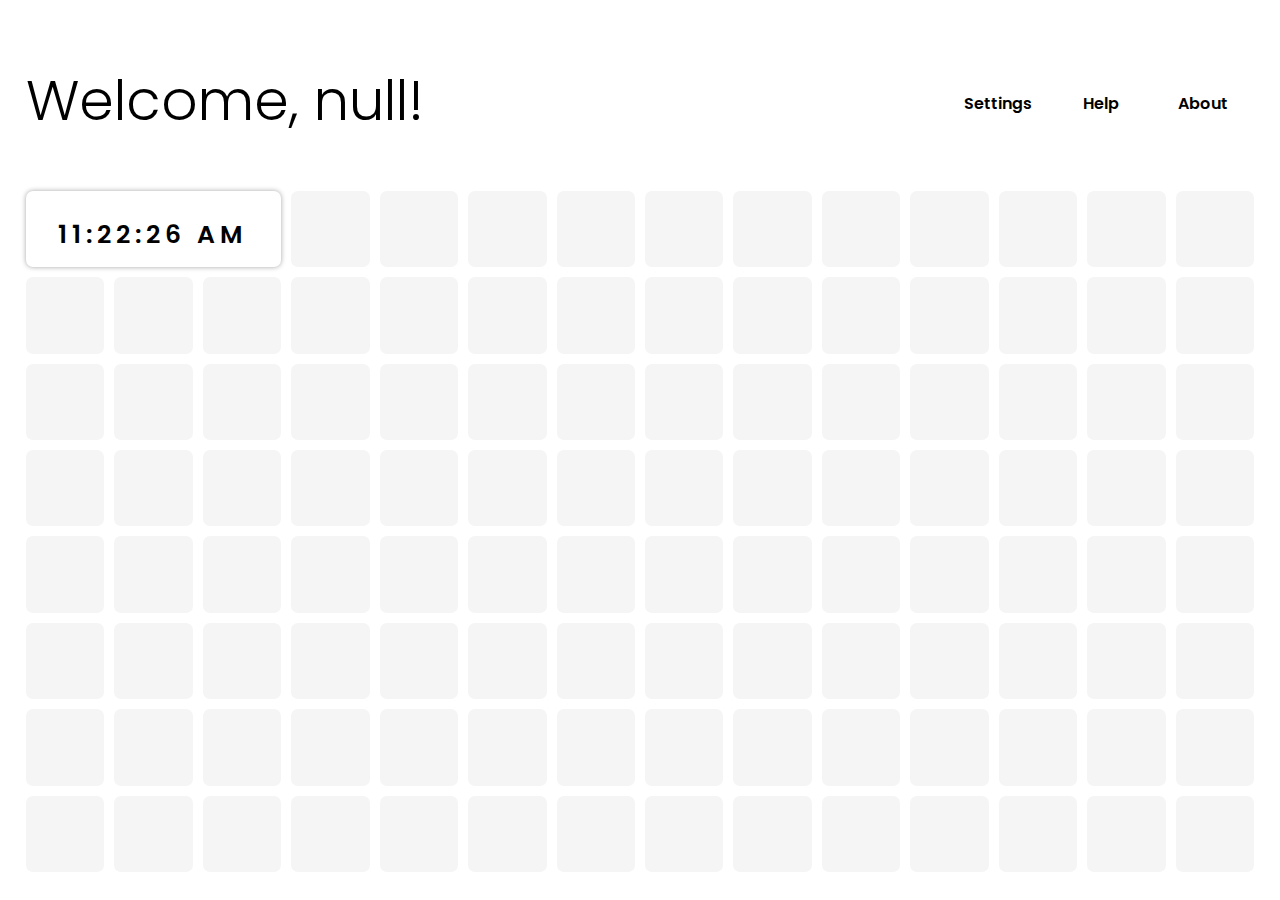
==== main.html @ 154bbff2 "Create main.html" ====
<!DOCTYPE html>
<html lang="en">

    <head>
        <meta charset="UTF-8">
        <meta name="viewport" content="width=device-width, initial-scale=1.0">
        <link rel="icon" href="./img/icon.png">

        <title>Hub</title>
        <link rel="stylesheet" href="https://stackpath.bootstrapcdn.com/bootstrap/4.3.1/css/bootstrap.min.css" integrity="sha384-ggOyR0iXCbMQv3Xipma34MD+dH/1fQ784/j6cY/iJTQUOhcWr7x9JvoRxT2MZw1T" crossorigin="anonymous">
        <link href="https://fonts.googleapis.com/css2?family=Poppins:wght@400;500;600;700&display=swap" rel="stylesheet">
        <link rel="stylesheet" href="./css/style.css">
    </head>

    <!-- body onload="outputName()" -->
    <body onload="initialize()">
        <div class="home">
            <header class="header">
                <div>
                    <h1 class="display-4" id="outputText"></h1>
                </div>
                
                <div class="menu">
                    <!-- Add settings menu -->
                    <a href="#" id="open-settings">Settings</a>
                    <a href="#" onclick="openhelp()">Help</a>
                    <a href="./about.html">About</a>
                </div>

            </header>
            
            <div class="bg-modal" id="settings-modal">
                <div class="modal-content">
                    <div class="close" id="settings-close">+</div>
    
                    <form action="">

                        <div class="center-align">
                            <div class="color-button-size">
                                <h3>Colours</h3>
                                <button type="button" class="btn btn-primary" id="forest-green"></button>
                                <button type="button" class="btn btn-primary" id="lime"></button>
                                <button type="button" class="btn btn-primary" id="turquoise"></button>
                                <button type="button" class="btn btn-primary" id="sky-blue"></button>
                                <button type="button" class="btn btn-primary" id="pink"></button>
                                <button type="button" class="btn btn-primary" id="purple"></button>
                                <button type="button" class="btn btn-primary" id="red"></button>
                                <button type="button" class="btn btn-primary" id="light-mode"><img class="icons" src="img/sun.png"></button>
                                <button type="button" class="btn btn-primary" id="dark-mode"><img class="icons" src="img/moon.png"></button>
                            </div>
                        </div>
                        
                        <br>

                        <div class="center-align">
                            <div class="changeName">
                                <h3>Want to Change your Name?</h3>
                                <input class="p-1" id="name" type="text" placeholder="Your Name" style="text-align: center !important">
                                <br>
                                <button class="btn btn-outline-dark" id="setName" onclick="resetName()">Set Name</button>
                                
                            </div>
                        </div>
                        
                    </form>

                </div> 
            </div>


            <!-- help button, need to add pictures-->
    <div class="bg-modal" id="help">
        <div class="modal-content">
            <p class="close" onclick="closehelp()">+</p>
    
            <h1 class="display-5">Help</h1>
            <br>
            <img src="./img/unknown-1.png" alt="back to hub picture" width="100" height="40">
            <p>To get back to your hub, click the "Back To Hub" button on the top right</p>
            <img src="./img/unknown.png" alt="Home picture" width="100" height="40">
            <p>To get back home, click the "Home" button on the top right</p>
            <img src="./img/unknown-2.png" alt="add widget" width="400" height="400">
            <p>To add a widget, click an empty space on the Hub page and fill out the form!</p>
    
        </div>
    </div>
            <!--
            <button type="button" data-toggle="modal" data-target="popupForm">Settings</button>

            <div id="popupForm" tabindex="-1" role="dialong">
                
            </div>
            -->
            <!--
            <div class=popupForm id="settingsMenu">
                <form action=" ">
                    <h2>Settings</h2>
                    <input type="text" placeholder="hello">
                    <button onclick="applySettings()">Apply Changes</button>
                </form>
            </div>
            -->
            
            <div class="grid" id="widget-grid">
                <div id="time-weather" class="clock widget" onload="showTimeWeather()"></div>
                <div class="widget empty-widget" onclick="addNew(0)"></div>
                <div class="widget empty-widget" onclick="addNew(1)"></div>
                <div class="widget empty-widget" onclick="addNew(2)"></div>
                <div class="widget empty-widget" onclick="addNew(3)"></div>
                <div class="widget empty-widget" onclick="addNew(4)"></div>
                <div class="widget empty-widget" onclick="addNew(5)"></div>
                <div class="widget empty-widget" onclick="addNew(6)"></div>
                <div class="widget empty-widget" onclick="addNew(7)"></div>
                <div class="widget empty-widget" onclick="addNew(8)"></div>
                <div class="widget empty-widget" onclick="addNew(9)"></div>
                <div class="widget empty-widget" onclick="addNew(10)"></div>
                <div class="widget empty-widget" onclick="addNew(11)"></div>
                <div class="widget empty-widget" onclick="addNew(12)"></div>
                <div class="widget empty-widget" onclick="addNew(13)"></div>
                <div class="widget empty-widget" onclick="addNew(14)"></div>
                <div class="widget empty-widget" onclick="addNew(15)"></div>
                <div class="widget empty-widget" onclick="addNew(16)"></div>
                <div class="widget empty-widget" onclick="addNew(17)"></div>
                <div class="widget empty-widget" onclick="addNew(18)"></div>
                <div class="widget empty-widget" onclick="addNew(19)"></div>
                <div class="widget empty-widget" onclick="addNew(20)"></div>
                <div class="widget empty-widget" onclick="addNew(21)"></div>
                <div class="widget empty-widget" onclick="addNew(22)"></div>
                <div class="widget empty-widget" onclick="addNew(23)"></div>
                <div class="widget empty-widget" onclick="addNew(24)"></div>
                <div class="widget empty-widget" onclick="addNew(25)"></div>
                <div class="widget empty-widget" onclick="addNew(26)"></div>
                <div class="widget empty-widget" onclick="addNew(27)"></div>
                <div class="widget empty-widget" onclick="addNew(28)"></div>
                <div class="widget empty-widget" onclick="addNew(29)"></div>
                <div class="widget empty-widget" onclick="addNew(30)"></div>
                <div class="widget empty-widget" onclick="addNew(31)"></div>
                <div class="widget empty-widget" onclick="addNew(32)"></div>
                <div class="widget empty-widget" onclick="addNew(33)"></div>
                <div class="widget empty-widget" onclick="addNew(34)"></div>
                <div class="widget empty-widget" onclick="addNew(35)"></div>
                <div class="widget empty-widget" onclick="addNew(36)"></div>
                <div class="widget empty-widget" onclick="addNew(37)"></div>
                <div class="widget empty-widget" onclick="addNew(38)"></div>
                <div class="widget empty-widget" onclick="addNew(39)"></div>
                <div class="widget empty-widget" onclick="addNew(40)"></div>
                <div class="widget empty-widget" onclick="addNew(41)"></div>
                <div class="widget empty-widget" onclick="addNew(42)"></div>
                <div class="widget empty-widget" onclick="addNew(43)"></div>
                <div class="widget empty-widget" onclick="addNew(44)"></div>
                <div class="widget empty-widget" onclick="addNew(45)"></div>
                <div class="widget empty-widget" onclick="addNew(46)"></div>
                <div class="widget empty-widget" onclick="addNew(47)"></div>
                <div class="widget empty-widget" onclick="addNew(48)"></div>
                <div class="widget empty-widget" onclick="addNew(49)"></div>
                <div class="widget empty-widget" onclick="addNew(50)"></div>
                <div class="widget empty-widget" onclick="addNew(51)"></div>
                <div class="widget empty-widget" onclick="addNew(52)"></div>
                <div class="widget empty-widget" onclick="addNew(53)"></div>
                <div class="widget empty-widget" onclick="addNew(54)"></div>
                <div class="widget empty-widget" onclick="addNew(55)"></div>
                <div class="widget empty-widget" onclick="addNew(56)"></div>
                <div class="widget empty-widget" onclick="addNew(57)"></div>
                <div class="widget empty-widget" onclick="addNew(58)"></div>
                <div class="widget empty-widget" onclick="addNew(59)"></div>
                <div class="widget empty-widget" onclick="addNew(60)"></div>
                <div class="widget empty-widget" onclick="addNew(61)"></div>
                <div class="widget empty-widget" onclick="addNew(62)"></div>
                <div class="widget empty-widget" onclick="addNew(63)"></div>
                <div class="widget empty-widget" onclick="addNew(64)"></div>
                <div class="widget empty-widget" onclick="addNew(65)"></div>
                <div class="widget empty-widget" onclick="addNew(66)"></div>
                <div class="widget empty-widget" onclick="addNew(67)"></div>
                <div class="widget empty-widget" onclick="addNew(68)"></div>
                <div class="widget empty-widget" onclick="addNew(69)"></div>
                <div class="widget empty-widget" onclick="addNew(70)"></div>
                <div class="widget empty-widget" onclick="addNew(71)"></div>
                <div class="widget empty-widget" onclick="addNew(72)"></div>
                <div class="widget empty-widget" onclick="addNew(73)"></div>
                <div class="widget empty-widget" onclick="addNew(74)"></div>
                <div class="widget empty-widget" onclick="addNew(75)"></div>
                <div class="widget empty-widget" onclick="addNew(76)"></div>
                <div class="widget empty-widget" onclick="addNew(77)"></div>
                <div class="widget empty-widget" onclick="addNew(78)"></div>
                <div class="widget empty-widget" onclick="addNew(79)"></div>
                <div class="widget empty-widget" onclick="addNew(80)"></div>
                <div class="widget empty-widget" onclick="addNew(81)"></div>
                <div class="widget empty-widget" onclick="addNew(82)"></div>
                <div class="widget empty-widget" onclick="addNew(83)"></div>
                <div class="widget empty-widget" onclick="addNew(84)"></div>
                <div class="widget empty-widget" onclick="addNew(85)"></div>
                <div class="widget empty-widget" onclick="addNew(86)"></div>
                <div class="widget empty-widget" onclick="addNew(87)"></div>
                <div class="widget empty-widget" onclick="addNew(88)"></div>
                <div class="widget empty-widget" onclick="addNew(89)"></div>
                <div class="widget empty-widget" onclick="addNew(90)"></div>
                <div class="widget empty-widget" onclick="addNew(91)"></div>
                <div class="widget empty-widget" onclick="addNew(92)"></div>
                <div class="widget empty-widget" onclick="addNew(93)"></div>
                <div class="widget empty-widget" onclick="addNew(94)"></div>
                <div class="widget empty-widget" onclick="addNew(95)"></div>
                <div class="widget empty-widget" onclick="addNew(96)"></div>
                <div class="widget empty-widget" onclick="addNew(97)"></div>
                <div class="widget empty-widget" onclick="addNew(98)"></div>
                <div class="widget empty-widget" onclick="addNew(99)"></div>
                <div class="widget empty-widget" onclick="addNew(100)"></div>
                <div class="widget empty-widget" onclick="addNew(101)"></div>
                <div class="widget empty-widget" onclick="addNew(101)"></div>
                <div class="widget empty-widget" onclick="addNew(102)"></div>
                <div class="widget empty-widget" onclick="addNew(103)"></div>
                <div class="widget empty-widget" onclick="addNew(104)"></div>
                <div class="widget empty-widget" onclick="addNew(105)"></div>
                <div class="widget empty-widget" onclick="addNew(106)"></div>
                <div class="widget empty-widget" onclick="addNew(107)"></div>
                <div class="widget empty-widget" onclick="addNew(108)"></div>
                <div class="widget empty-widget" onclick="addNew(109)"></div>
                <div class="widget empty-widget" onclick="addNew(110)"></div>
                <div class="widget empty-widget" onclick="addNew(111)"></div>
                <div class="widget empty-widget" onclick="addNew(112)"></div>
                <div class="widget empty-widget" onclick="addNew(113)"></div>
                <div class="widget empty-widget" onclick="addNew(114)"></div>
                <div class="widget empty-widget" onclick="addNew(115)"></div>
                <div class="widget empty-widget" onclick="addNew(116)"></div>
                <div class="widget empty-widget" onclick="addNew(117)"></div>
                <div class="widget empty-widget" onclick="addNew(118)"></div>
                <div class="widget empty-widget" onclick="addNew(119)"></div>

        
            </div>
            <div class="bg-modal" id="add-new-modal">
                <div class="modal-content">
                    <div class="close" id="add-new-close">+</div>
                    <h1 class="display-6">Add Widget!</h1><br>

                    <!-- make a good css class for these -->
                    <label style="margin: 0">Website Name</label>
                    <input class="p-1" id="name-link" type="text" placeholder="Website Title..." required><br>
                    <label style="margin: 0">URL</label>
                    <input class="p-1" id="link" type="url" placeholder="Your Link..." required><br>
                    <label style="margin: 0">Background Image</label>
                    <input type="file" accept= "image/*" id="photo" required><br>
                    <label style="margin: 0">Width of Widget</label>
                    <input class="p-1" id="width" type="number" placeholder="Width (1-12)" min="1" max="12" required><br>
                    <label style="margin: 0">Height of Widget</label>
                    <input class="p-1" id="height" type="number" placeholder="Height (1-5)" min="1" max="5" required><br>
                    
                    <!-- previously had: onclick="storeinput()"-->
                    <button class="btn btn-outline-dark" id="add" style="margin: 15px" onclick="storeinput()">Add!</button> 
                    
                    <!--
                    <script>
                        document.querySelector('#photo').addEventListener("change", function() {
                            const reader = new FileReader();

                            reader.addEventListener("load", function() {
                                localStorage.setItem("recent-image", reader.result);
                            });

                            reader.readAsDataURL(this.files[0]);
                        });

                        document.querySelector('#add').addEventListener("click", function() {
                            const recentImageDataUrl = localStorage.getItem("recent-image");

                            if (recentImageDataUrl) {
                                addLinkWidget(col, row, parseInt(myStorage.getItem('width')),
                                 parseInt(myStorage.getItem('height')), myStorage.getItem('title'),
                                  myStorage.getItem('link'), "red", recentImageDataUrl)
                            }
                        });
                    </script> -->

                </div>

                
            </div>

            <div class="bg-modal" id="edit-modal">
                <div class="modal-content">
                    <div class="close" id="edit-close">+</div>
                    <h1 class="display-6">Edit</h1>
                    <br>

                    <label style="margin: 0">Website Name</label>
                    <input class="p-1" id="edit-name-link" type="text" placeholder="Website Title..." required><br>
                    <label style="margin: 0">URL</label>
                    <input class="p-1" id="edit-link" type="url" placeholder="Your Link..." required><br>
                    <label for="file" style="cursor: pointer;">Background Image</label>
                    <input type="file" id="edit-photo" name="image" accept="image/*"><br>
                    <label style="margin: 0">Width of Widget</label>
                    <input class="p-1" id="edit-width" type="number" placeholder="Width (1-12)" min="1" max="12" required><br>
                    <label style="margin: 0">Height of Widget</label>
                    <input class="p-1" id="edit-height" type="number" placeholder="Height (1-5)" min="1" max="5" required><br>
                    
                    <div class="edit-delete">
                        <!-- onclick="updateWidget()"" -->
                    <button class="btn btn-outline-dark" id="edit-widget" style="margin: 5px 5px">Edit</button>
                    <button class="btn btn-outline-dark" id="delete" style="margin: 5px 5px" onclick="deleteWidget()">Delete</button>
                </div>
                    <!-- <button class="btn btn-outline-dark" id="add" style="margin: 15px" onclick="storeinput()">Add!</button> -->
                

                </div>

                
            </div>
            
        </div>


        <script type="text/javascript" src="js/script.js"></script>

        
    </body>
</html>
---- css/style.css ----
.about-wrapper {
    display: grid;
    margin-top: 15vh;
    grid-template-columns: 1fr 3fr 1fr;
}

.about-wrapper p {
    width: 100%;
}

.landing-page {
    /*background-image: url('../img/landing-page.jpg');*/
    background-image: url('../img/background3.png'); 
    /*ackground-image: 'https://www.google.com/imgres?imgurl=https%3A%2F%2Fimages.unsplash.com%2Fphoto-1503023345310-bd7c1de61c7d%3Fixlib%3Drb-1.2.1%26ixid%3DeyJhcHBfaWQiOjEyMDd9%26w%3D1000%26q%3D80&imgrefurl=https%3A%2F%2Funsplash.com%2Fs%2Fphotos%2Fhuman&tbnid=wp1tdfttzeGYZM&vet=12ahUKEwiPstj46fDsAhUHzqwKHSfbAVIQMygBegUIARDTAQ..i&docid=ZaycYywhXLmIVM&w=1000&h=1250&q=images&safe=strict&ved=2ahUKEwiPstj46fDsAhUHzqwKHSfbAVIQMygBegUIARDTAQ';*/
    background-size: cover;
    background-repeat: no-repeat;
    height: 100vh;
    
}

.about-page {
    background-image: url('../img/landing-page.jpg');
    background-size: cover;
    background-repeat: no-repeat;
    height:100vh;
}
a {
    color: black;
}
input {
    background: #ffffff4f;
    border-radius: 5px;
    border-color: rgba(0, 0, 0, 0.493);
}
landing-page input {
    background: #ffffff4f;
    border-radius: 5px;
    border-color: rgba(0, 0, 0, 0.493);
    text-align: center;
}
.container {
    max-width: 90%;
    
}

body {
    background: white;
    color: black;
    font-family: 'Poppins', sans-serif;
    font-weight: 600;    
}



.center-align {
    align-items: center;
    justify-items: center;
    text-align: center;
}

.title{
    display: grid;
    grid-auto-flow: column;
    gap: 4px;
    align-items: center;
    justify-items: center;
    padding-top: 40vh;
  }

.home {
    display: grid;
    grid-template-columns: 100%;
    grid-template-rows: 2fr 8fr;
    padding: 2vh 2vw;
    width: 100vw;
    height: 100vh;
}

.header {
    /* font: 1.2em "Fira Sans" sans-serif; */
    display: grid;
    align-items: center;
    grid-template-columns: 3fr 1fr;
}

.menu {
    display: grid;
    grid-template-columns: 1fr 1fr 1fr;
    justify-content: center;
    align-items: center;
}

.menu a {
    padding: 10px 3px;
    text-decoration: none;
    /* color: black; */
    height: 100%;
    width: 100%;
    text-align: center;
    transition: 0.3s;
}



.menu a:hover {
    background: rgba(218, 218, 253, 0.301)
    ;
}

.helpmenu {
  height: 100%;
  width: 100%;
  position: fixed;
  z-index: 1;
  top: 0;
  left: 0;
  background-color: rgb(122, 32, 32);
  background-color: rgba(170, 39, 39, 0.9);
  overflow-x: hidden;
  transition: 0.5s;
}

.helpCloseButton {
  position: absolute;
  top: 20px;
  right: 45px;
  font-size: 60px;
}

.help-content {
  position: relative;
  top: 25%;
  width: 100%;
  text-align: center;
  margin-top: 30px;
}

.about-text {
    text-align: center;
    /* padding: 20px 20px; */
    /* max-width: 60%; */
    font-size: 22px;
    
}

.grid {
    display: grid;
    grid-template-columns: repeat(auto-fit, minmax(75px, 1fr));
    grid-template-rows: repeat(auto-fit, minmax(75px, 1fr));
    grid-gap: 10px;

}
.clock {
    grid-row: 1/2;
    grid-column: 1/4;
    font-size: 25px;
    letter-spacing: 5px;
    padding: 25px 10px;
}

.widget {
    border-radius: 7px;
    box-shadow: 0px 0px 5px rgba(151, 151, 151, 0.863);
    width: 100%;
    height: 100%;
    transition: all 0.3s;
    cursor: pointer;
}
.widget:hover {
    width: 103%;
    height: 103%;
}

.widget div {
    transition: all 0.3s;
    opacity: 0;
    margin: 2px 3px;
    padding: 2px 3px;
    border-radius: 5px;
}
.widget-edit-button{
    width: min-content;
    height: min-content;
}
.widget-edit-button:hover {
    background-color: rgba(10, 12, 145, 0.301);
}
.widget:hover div {
    opacity: 1;
}

.empty-widget {
    background-color: rgb(245, 245, 245);
    box-shadow: 0px 0px 0px rgba(151, 151, 151, 0.295);
}

.empty-widget:hover {
    background-color: rgba(155, 155, 155, 0.212) !important;
}


/* Widgets */
#time-weather {
    text-align: center;
    align-content: center;
}


.bg-modal {
    width: 100vw;
    height: 100%;
    background-color: rgba(0, 0, 0, 0.7);
    position: absolute;
    left: 0;
    right: 0;
    padding-left: 0;
    top: 0;
    display: none;
    justify-content: center;
    align-items: center;
}

.modal-content {
    z-index: 1;
    padding: 20px;
    min-width: 600px;
    width: auto;
    height: auto;
    /* background-color: #212121; */
    border-radius: 4px;
}

.edit-delete {
    display: grid;
    grid-template-columns: 1fr 1fr;
}
.empty-widget:hover {
    background-color: rgba(155, 155, 155, 0.212) !important;
}


/* Widgets */
#time-weather {
    text-align: center;
    align-content: center;
}


.bg-modal {
    width: 100vw;
    height: 100%;
    background-color: rgba(0, 0, 0, 0.7);
    position: absolute;
    left: 0;
    right: 0;
    padding-left: 0;
    top: 0;
    display: none;
    justify-content: center;
    align-items: center;
}

.modal-content {
    z-index: 1;
    padding: 20px;
    min-width: 600px;
    width: auto;
    height: auto;
    /* background-color: #212121; */
    border-radius: 4px;
}

.edit-delete {
    display: grid;
    grid-template-columns: 1fr 1fr;
}
.close {
    position: absolute;
    top: 0;
    right: 14px;
    font-size: 42px;
    transform: rotate(45deg);
    cursor: pointer;
}

.color-button-size .btn {
    width: 50px !important;
    height: 50px !important;
    border: none;
}

/* Color Selections */
#forest-green {
    background-color: #3DB85E;
}

#lime {
    background-color: #87FF91;
}

#turquoise {
    background-color: #7EE7D0;
}

#sky-blue {
    background-color: skyblue;
}

#pink {
    background-color: #FFDDF9;
}

#purple {
    background-color: #FD9AFF;
}

#red {
    background-color: #FF6767;
}

#light-mode {
    background-color: #F8F8F8;
}

#dark-mode {
    background-color: #3A3A3A;
}

.color-button-size img {
    max-width: 28px;
    max-height: 28px;
}

.changeName #setName {
    margin-top: 10px;
}
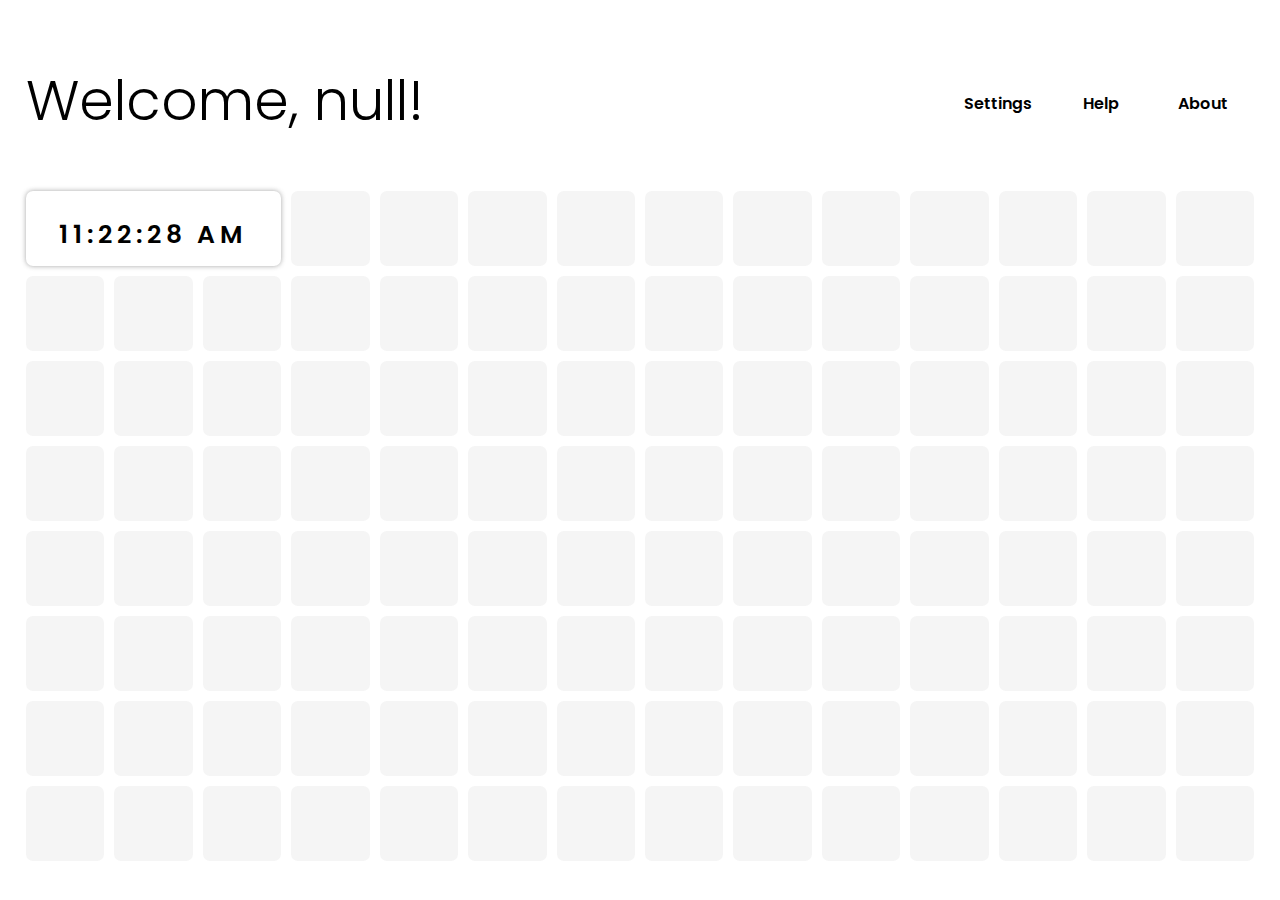
==== commit 9ad46426: "Update main.html" ====
--- a/main.html
+++ b/main.html
@@ -224,6 +224,127 @@
                 <div class="widget empty-widget" onclick="addNew(117)"></div>
                 <div class="widget empty-widget" onclick="addNew(118)"></div>
                 <div class="widget empty-widget" onclick="addNew(119)"></div>
+                <div class="widget empty-widget" onclick="addNew(0)"></div>
+                <div class="widget empty-widget" onclick="addNew(1)"></div>
+                <div class="widget empty-widget" onclick="addNew(2)"></div>
+                <div class="widget empty-widget" onclick="addNew(3)"></div>
+                <div class="widget empty-widget" onclick="addNew(4)"></div>
+                <div class="widget empty-widget" onclick="addNew(5)"></div>
+                <div class="widget empty-widget" onclick="addNew(6)"></div>
+                <div class="widget empty-widget" onclick="addNew(7)"></div>
+                <div class="widget empty-widget" onclick="addNew(8)"></div>
+                <div class="widget empty-widget" onclick="addNew(9)"></div>
+                <div class="widget empty-widget" onclick="addNew(10)"></div>
+                <div class="widget empty-widget" onclick="addNew(11)"></div>
+                <div class="widget empty-widget" onclick="addNew(12)"></div>
+                <div class="widget empty-widget" onclick="addNew(13)"></div>
+                <div class="widget empty-widget" onclick="addNew(14)"></div>
+                <div class="widget empty-widget" onclick="addNew(15)"></div>
+                <div class="widget empty-widget" onclick="addNew(16)"></div>
+                <div class="widget empty-widget" onclick="addNew(17)"></div>
+                <div class="widget empty-widget" onclick="addNew(18)"></div>
+                <div class="widget empty-widget" onclick="addNew(19)"></div>
+                <div class="widget empty-widget" onclick="addNew(20)"></div>
+                <div class="widget empty-widget" onclick="addNew(21)"></div>
+                <div class="widget empty-widget" onclick="addNew(22)"></div>
+                <div class="widget empty-widget" onclick="addNew(23)"></div>
+                <div class="widget empty-widget" onclick="addNew(24)"></div>
+                <div class="widget empty-widget" onclick="addNew(25)"></div>
+                <div class="widget empty-widget" onclick="addNew(26)"></div>
+                <div class="widget empty-widget" onclick="addNew(27)"></div>
+                <div class="widget empty-widget" onclick="addNew(28)"></div>
+                <div class="widget empty-widget" onclick="addNew(29)"></div>
+                <div class="widget empty-widget" onclick="addNew(30)"></div>
+                <div class="widget empty-widget" onclick="addNew(31)"></div>
+                <div class="widget empty-widget" onclick="addNew(32)"></div>
+                <div class="widget empty-widget" onclick="addNew(33)"></div>
+                <div class="widget empty-widget" onclick="addNew(34)"></div>
+                <div class="widget empty-widget" onclick="addNew(35)"></div>
+                <div class="widget empty-widget" onclick="addNew(36)"></div>
+                <div class="widget empty-widget" onclick="addNew(37)"></div>
+                <div class="widget empty-widget" onclick="addNew(38)"></div>
+                <div class="widget empty-widget" onclick="addNew(39)"></div>
+                <div class="widget empty-widget" onclick="addNew(40)"></div>
+                <div class="widget empty-widget" onclick="addNew(41)"></div>
+                <div class="widget empty-widget" onclick="addNew(42)"></div>
+                <div class="widget empty-widget" onclick="addNew(43)"></div>
+                <div class="widget empty-widget" onclick="addNew(44)"></div>
+                <div class="widget empty-widget" onclick="addNew(45)"></div>
+                <div class="widget empty-widget" onclick="addNew(46)"></div>
+                <div class="widget empty-widget" onclick="addNew(47)"></div>
+                <div class="widget empty-widget" onclick="addNew(48)"></div>
+                <div class="widget empty-widget" onclick="addNew(49)"></div>
+                <div class="widget empty-widget" onclick="addNew(50)"></div>
+                <div class="widget empty-widget" onclick="addNew(51)"></div>
+                <div class="widget empty-widget" onclick="addNew(52)"></div>
+                <div class="widget empty-widget" onclick="addNew(53)"></div>
+                <div class="widget empty-widget" onclick="addNew(54)"></div>
+                <div class="widget empty-widget" onclick="addNew(55)"></div>
+                <div class="widget empty-widget" onclick="addNew(56)"></div>
+                <div class="widget empty-widget" onclick="addNew(57)"></div>
+                <div class="widget empty-widget" onclick="addNew(58)"></div>
+                <div class="widget empty-widget" onclick="addNew(59)"></div>
+                <div class="widget empty-widget" onclick="addNew(60)"></div>
+                <div class="widget empty-widget" onclick="addNew(61)"></div>
+                <div class="widget empty-widget" onclick="addNew(62)"></div>
+                <div class="widget empty-widget" onclick="addNew(63)"></div>
+                <div class="widget empty-widget" onclick="addNew(64)"></div>
+                <div class="widget empty-widget" onclick="addNew(65)"></div>
+                <div class="widget empty-widget" onclick="addNew(66)"></div>
+                <div class="widget empty-widget" onclick="addNew(67)"></div>
+                <div class="widget empty-widget" onclick="addNew(68)"></div>
+                <div class="widget empty-widget" onclick="addNew(69)"></div>
+                <div class="widget empty-widget" onclick="addNew(70)"></div>
+                <div class="widget empty-widget" onclick="addNew(71)"></div>
+                <div class="widget empty-widget" onclick="addNew(72)"></div>
+                <div class="widget empty-widget" onclick="addNew(73)"></div>
+                <div class="widget empty-widget" onclick="addNew(74)"></div>
+                <div class="widget empty-widget" onclick="addNew(75)"></div>
+                <div class="widget empty-widget" onclick="addNew(76)"></div>
+                <div class="widget empty-widget" onclick="addNew(77)"></div>
+                <div class="widget empty-widget" onclick="addNew(78)"></div>
+                <div class="widget empty-widget" onclick="addNew(79)"></div>
+                <div class="widget empty-widget" onclick="addNew(80)"></div>
+                <div class="widget empty-widget" onclick="addNew(81)"></div>
+                <div class="widget empty-widget" onclick="addNew(82)"></div>
+                <div class="widget empty-widget" onclick="addNew(83)"></div>
+                <div class="widget empty-widget" onclick="addNew(84)"></div>
+                <div class="widget empty-widget" onclick="addNew(85)"></div>
+                <div class="widget empty-widget" onclick="addNew(86)"></div>
+                <div class="widget empty-widget" onclick="addNew(87)"></div>
+                <div class="widget empty-widget" onclick="addNew(88)"></div>
+                <div class="widget empty-widget" onclick="addNew(89)"></div>
+                <div class="widget empty-widget" onclick="addNew(90)"></div>
+                <div class="widget empty-widget" onclick="addNew(91)"></div>
+                <div class="widget empty-widget" onclick="addNew(92)"></div>
+                <div class="widget empty-widget" onclick="addNew(93)"></div>
+                <div class="widget empty-widget" onclick="addNew(94)"></div>
+                <div class="widget empty-widget" onclick="addNew(95)"></div>
+                <div class="widget empty-widget" onclick="addNew(96)"></div>
+                <div class="widget empty-widget" onclick="addNew(97)"></div>
+                <div class="widget empty-widget" onclick="addNew(98)"></div>
+                <div class="widget empty-widget" onclick="addNew(99)"></div>
+                <div class="widget empty-widget" onclick="addNew(100)"></div>
+                <div class="widget empty-widget" onclick="addNew(101)"></div>
+                <div class="widget empty-widget" onclick="addNew(101)"></div>
+                <div class="widget empty-widget" onclick="addNew(102)"></div>
+                <div class="widget empty-widget" onclick="addNew(103)"></div>
+                <div class="widget empty-widget" onclick="addNew(104)"></div>
+                <div class="widget empty-widget" onclick="addNew(105)"></div>
+                <div class="widget empty-widget" onclick="addNew(106)"></div>
+                <div class="widget empty-widget" onclick="addNew(107)"></div>
+                <div class="widget empty-widget" onclick="addNew(108)"></div>
+                <div class="widget empty-widget" onclick="addNew(109)"></div>
+                <div class="widget empty-widget" onclick="addNew(110)"></div>
+                <div class="widget empty-widget" onclick="addNew(111)"></div>
+                <div class="widget empty-widget" onclick="addNew(112)"></div>
+                <div class="widget empty-widget" onclick="addNew(113)"></div>
+                <div class="widget empty-widget" onclick="addNew(114)"></div>
+                <div class="widget empty-widget" onclick="addNew(115)"></div>
+                <div class="widget empty-widget" onclick="addNew(116)"></div>
+                <div class="widget empty-widget" onclick="addNew(117)"></div>
+                <div class="widget empty-widget" onclick="addNew(118)"></div>
+                <div class="widget empty-widget" onclick="addNew(119)"></div>
 
         
             </div>
